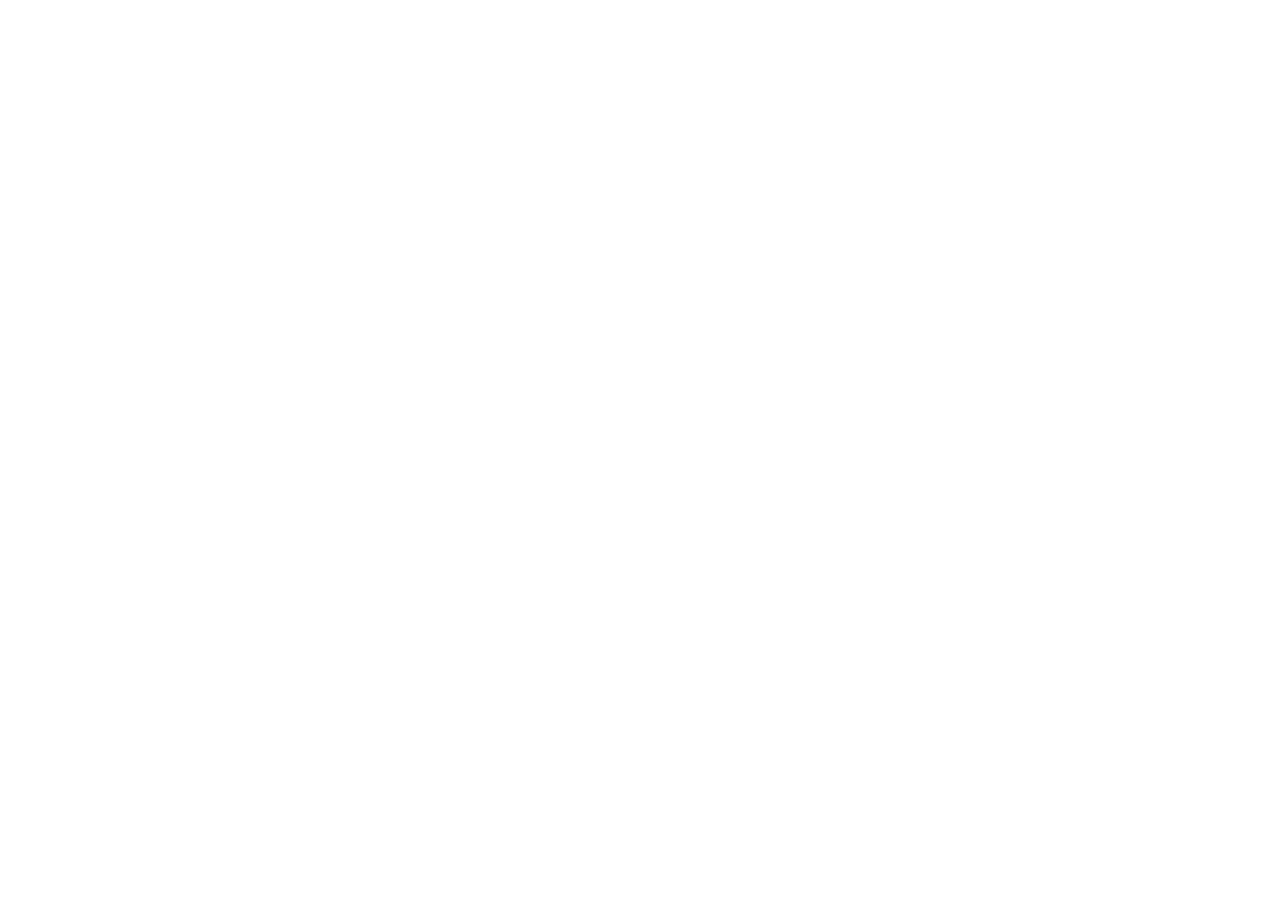
==== login.html @ c46283b1 "init project" ====
<!DOCTYPE html>
<html lang="en">

<head>
    <meta charset="UTF-8">
    <meta http-equiv="X-UA-Compatible" content="IE=edge">
    <meta name="viewport" content="width=device-width, initial-scale=1.0">
    <title>Document</title>
</head>

<body>

</body>

</html>
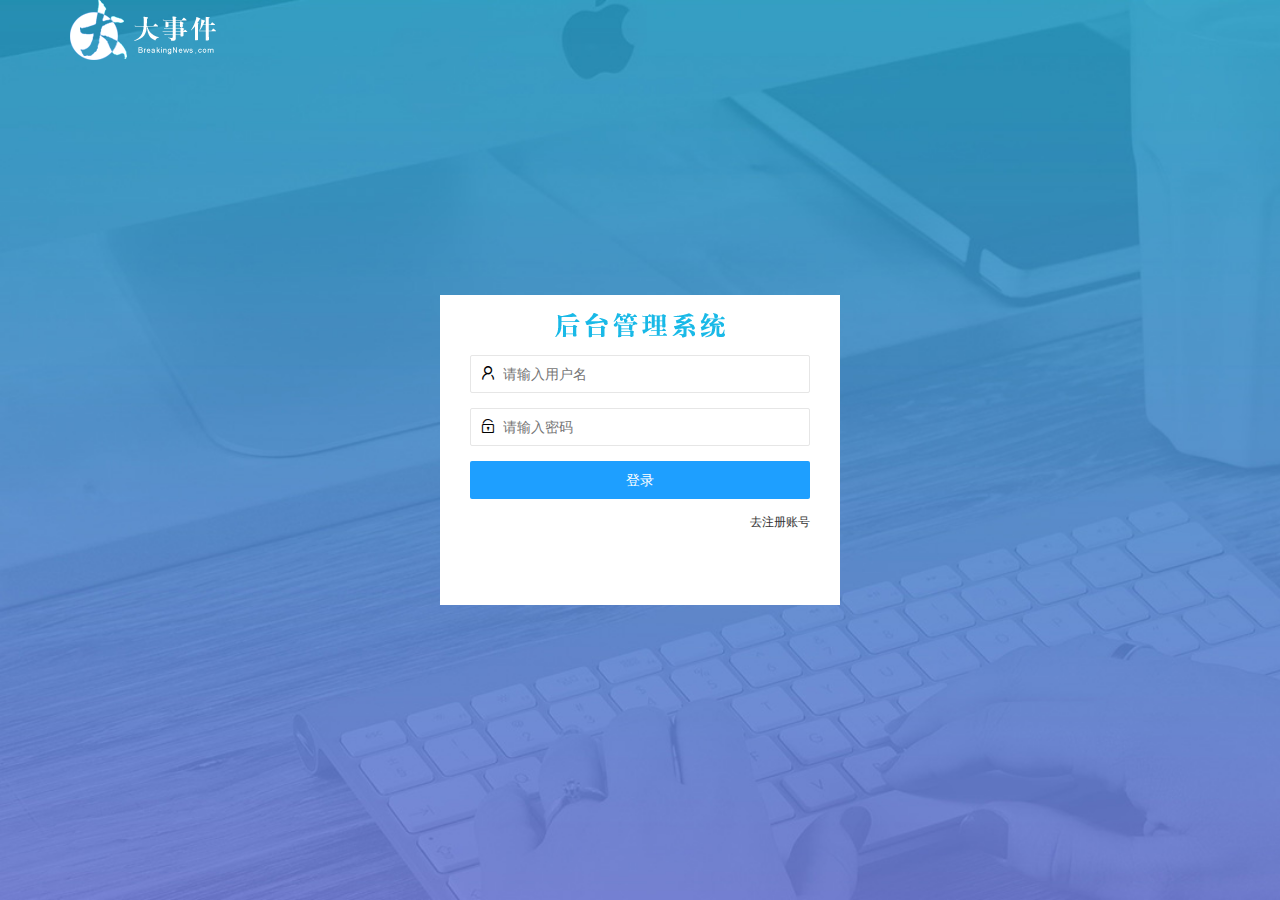
==== commit 0d80db33: "完成了登录和注册功能的开发" ====
--- a/login.html
+++ b/login.html
@@ -5,10 +5,86 @@
     <meta charset="UTF-8">
     <meta http-equiv="X-UA-Compatible" content="IE=edge">
     <meta name="viewport" content="width=device-width, initial-scale=1.0">
-    <title>Document</title>
+    <title>登录/注册</title>
+    <!-- 导入layui的样式 -->
+    <link rel="stylesheet" href="./assets/lib/layui/css/layui.css">
+    <!-- 导入自己的样式 -->
+    <link rel="stylesheet" href="./assets/css/login.css">
 </head>
 
 <body>
+    <!-- 头部的 Logo 区域 -->
+    <div class="layui-main">
+        <img src="./assets/images/logo.png" alt="" />
+    </div>
+
+    <!-- 登录注册区域 -->
+    <div class="loginAndRegBox">
+        <div class="title-box"></div>
+        <!-- 登录的盒子 -->
+        <div class="login-box">
+            <!-- 登录的表单 -->
+            <form class="layui-form" id="form_login">
+                <!-- 用户名 -->
+                <div class="layui-form-item">
+                    <i class="layui-icon layui-icon-username"></i>
+                    <input type="text" name="username" required lay-verify="required" placeholder="请输入用户名" autocomplete="off" class="layui-input">
+                </div>
+                <!-- 密码 -->
+                <div class="layui-form-item">
+                    <i class="layui-icon layui-icon-password"></i>
+                    <input type="password" name="password" required lay-verify="required|pwd" placeholder="请输入密码" autocomplete="off" class="layui-input">
+                </div>
+                <!-- 登录 -->
+                <div class="layui-form-item">
+                    <!-- 注意：表单提交按钮和普通按钮的区别，就是 lay-submit 属性 -->
+                    <button class="layui-btn layui-btn-fluid layui-btn-normal   " lay-submit lay-filter="formDemo">登录</button>
+                </div>
+                <div class="layui-form-item links">
+                    <a href="javascript:;" id="link-reg">去注册账号</a>
+                </div>
+            </form>
+        </div>
+        <!-- 注册的盒子 -->
+        <div class="reg-box">
+            <!-- 注册的表单 -->
+            <form class="layui-form" id="form_reg">
+                <!-- 用户名 -->
+                <div class="layui-form-item">
+                    <i class="layui-icon layui-icon-username"></i>
+                    <input type="text" name="username" required lay-verify="required" placeholder="请输入用户名" autocomplete="off" class="layui-input">
+                </div>
+                <!-- 密码 -->
+                <div class="layui-form-item">
+                    <i class="layui-icon layui-icon-password"></i>
+                    <input type="password" name="password" required lay-verify="required|pwd" placeholder="请输入密码" autocomplete="off" class="layui-input">
+                </div>
+                <!-- 确认密码框 -->
+                <div class="layui-form-item">
+                    <i class="layui-icon layui-icon-password"></i>
+                    <input type="password" name="repassword" required lay-verify="required|pwd|repwd" placeholder="再次确认密码" autocomplete="off" class="layui-input">
+                </div>
+                <!-- 注册 -->
+                <div class="layui-form-item">
+                    <!-- 注意：表单提交按钮和普通按钮的区别，就是 lay-submit 属性 -->
+                    <button class="layui-btn layui-btn-fluid layui-btn-normal   " lay-submit lay-filter="formDemo">注册</button>
+                </div>
+                <div class="layui-form-item links">
+                    <a href="javascript:;" id="link-login">去登录</a>
+                </div>
+            </form>
+
+        </div>
+    </div>
+
+    <!-- 导入Layui的JS文件 -->
+    <script src="./assets/lib/layui/layui.all.js"></script>
+    <!-- 导入JQuery -->
+    <script src="./assets/lib/jquery.js"></script>
+    <!-- 导入自己封装的baseApi.js文件 -->
+    <script src="./assets/js/baseApi.js"></script>
+    <!-- 导入自己的JS脚本 -->
+    <script src="./assets/js/login.js"></script>
 
 </body>
 
--- a/assets/lib/layui/css/layui.css
+++ b/assets/lib/layui/css/layui.css
@@ -0,0 +1,2 @@
+/** layui-v2.5.5 MIT License By https://www.layui.com */
+ .layui-inline,img{display:inline-block;vertical-align:middle}h1,h2,h3,h4,h5,h6{font-weight:400}.layui-edge,.layui-header,.layui-inline,.layui-main{position:relative}.layui-body,.layui-edge,.layui-elip{overflow:hidden}.layui-btn,.layui-edge,.layui-inline,img{vertical-align:middle}.layui-btn,.layui-disabled,.layui-icon,.layui-unselect{-moz-user-select:none;-webkit-user-select:none;-ms-user-select:none}.layui-elip,.layui-form-checkbox span,.layui-form-pane .layui-form-label{text-overflow:ellipsis;white-space:nowrap}.layui-breadcrumb,.layui-tree-btnGroup{visibility:hidden}blockquote,body,button,dd,div,dl,dt,form,h1,h2,h3,h4,h5,h6,input,li,ol,p,pre,td,textarea,th,ul{margin:0;padding:0;-webkit-tap-highlight-color:rgba(0,0,0,0)}a:active,a:hover{outline:0}img{border:none}li{list-style:none}table{border-collapse:collapse;border-spacing:0}h4,h5,h6{font-size:100%}button,input,optgroup,option,select,textarea{font-family:inherit;font-size:inherit;font-style:inherit;font-weight:inherit;outline:0}pre{white-space:pre-wrap;white-space:-moz-pre-wrap;white-space:-pre-wrap;white-space:-o-pre-wrap;word-wrap:break-word}body{line-height:24px;font:14px Helvetica Neue,Helvetica,PingFang SC,Tahoma,Arial,sans-serif}hr{height:1px;margin:10px 0;border:0;clear:both}a{color:#333;text-decoration:none}a:hover{color:#777}a cite{font-style:normal;*cursor:pointer}.layui-border-box,.layui-border-box *{box-sizing:border-box}.layui-box,.layui-box *{box-sizing:content-box}.layui-clear{clear:both;*zoom:1}.layui-clear:after{content:'\20';clear:both;*zoom:1;display:block;height:0}.layui-inline{*display:inline;*zoom:1}.layui-edge{display:inline-block;width:0;height:0;border-width:6px;border-style:dashed;border-color:transparent}.layui-edge-top{top:-4px;border-bottom-color:#999;border-bottom-style:solid}.layui-edge-right{border-left-color:#999;border-left-style:solid}.layui-edge-bottom{top:2px;border-top-color:#999;border-top-style:solid}.layui-edge-left{border-right-color:#999;border-right-style:solid}.layui-disabled,.layui-disabled:hover{color:#d2d2d2!important;cursor:not-allowed!important}.layui-circle{border-radius:100%}.layui-show{display:block!important}.layui-hide{display:none!important}@font-face{font-family:layui-icon;src:url(../font/iconfont.eot?v=250);src:url(../font/iconfont.eot?v=250#iefix) format('embedded-opentype'),url(../font/iconfont.woff2?v=250) format('woff2'),url(../font/iconfont.woff?v=250) format('woff'),url(../font/iconfont.ttf?v=250) format('truetype'),url(../font/iconfont.svg?v=250#layui-icon) format('svg')}.layui-icon{font-family:layui-icon!important;font-size:16px;font-style:normal;-webkit-font-smoothing:antialiased;-moz-osx-font-smoothing:grayscale}.layui-icon-reply-fill:before{content:"\e611"}.layui-icon-set-fill:before{content:"\e614"}.layui-icon-menu-fill:before{content:"\e60f"}.layui-icon-search:before{content:"\e615"}.layui-icon-share:before{content:"\e641"}.layui-icon-set-sm:before{content:"\e620"}.layui-icon-engine:before{content:"\e628"}.layui-icon-close:before{content:"\1006"}.layui-icon-close-fill:before{content:"\1007"}.layui-icon-chart-screen:before{content:"\e629"}.layui-icon-star:before{content:"\e600"}.layui-icon-circle-dot:before{content:"\e617"}.layui-icon-chat:before{content:"\e606"}.layui-icon-release:before{content:"\e609"}.layui-icon-list:before{content:"\e60a"}.layui-icon-chart:before{content:"\e62c"}.layui-icon-ok-circle:before{content:"\1005"}.layui-icon-layim-theme:before{content:"\e61b"}.layui-icon-table:before{content:"\e62d"}.layui-icon-right:before{content:"\e602"}.layui-icon-left:before{content:"\e603"}.layui-icon-cart-simple:before{content:"\e698"}.layui-icon-face-cry:before{content:"\e69c"}.layui-icon-face-smile:before{content:"\e6af"}.layui-icon-survey:before{content:"\e6b2"}.layui-icon-tree:before{content:"\e62e"}.layui-icon-upload-circle:before{content:"\e62f"}.layui-icon-add-circle:before{content:"\e61f"}.layui-icon-download-circle:before{content:"\e601"}.layui-icon-templeate-1:before{content:"\e630"}.layui-icon-util:before{content:"\e631"}.layui-icon-face-surprised:before{content:"\e664"}.layui-icon-edit:before{content:"\e642"}.layui-icon-speaker:before{content:"\e645"}.layui-icon-down:before{content:"\e61a"}.layui-icon-file:before{content:"\e621"}.layui-icon-layouts:before{content:"\e632"}.layui-icon-rate-half:before{content:"\e6c9"}.layui-icon-add-circle-fine:before{content:"\e608"}.layui-icon-prev-circle:before{content:"\e633"}.layui-icon-read:before{content:"\e705"}.layui-icon-404:before{content:"\e61c"}.layui-icon-carousel:before{content:"\e634"}.layui-icon-help:before{content:"\e607"}.layui-icon-code-circle:before{content:"\e635"}.layui-icon-water:before{content:"\e636"}.layui-icon-username:before{content:"\e66f"}.layui-icon-find-fill:before{content:"\e670"}.layui-icon-about:before{content:"\e60b"}.layui-icon-location:before{content:"\e715"}.layui-icon-up:before{content:"\e619"}.layui-icon-pause:before{content:"\e651"}.layui-icon-date:before{content:"\e637"}.layui-icon-layim-uploadfile:before{content:"\e61d"}.layui-icon-delete:before{content:"\e640"}.layui-icon-play:before{content:"\e652"}.layui-icon-top:before{content:"\e604"}.layui-icon-friends:before{content:"\e612"}.layui-icon-refresh-3:before{content:"\e9aa"}.layui-icon-ok:before{content:"\e605"}.layui-icon-layer:before{content:"\e638"}.layui-icon-face-smile-fine:before{content:"\e60c"}.layui-icon-dollar:before{content:"\e659"}.layui-icon-group:before{content:"\e613"}.layui-icon-layim-download:before{content:"\e61e"}.layui-icon-picture-fine:before{content:"\e60d"}.layui-icon-link:before{content:"\e64c"}.layui-icon-diamond:before{content:"\e735"}.layui-icon-log:before{content:"\e60e"}.layui-icon-rate-solid:before{content:"\e67a"}.layui-icon-fonts-del:before{content:"\e64f"}.layui-icon-unlink:before{content:"\e64d"}.layui-icon-fonts-clear:before{content:"\e639"}.layui-icon-triangle-r:before{content:"\e623"}.layui-icon-circle:before{content:"\e63f"}.layui-icon-radio:before{content:"\e643"}.layui-icon-align-center:before{content:"\e647"}.layui-icon-align-right:before{content:"\e648"}.layui-icon-align-left:before{content:"\e649"}.layui-icon-loading-1:before{content:"\e63e"}.layui-icon-return:before{content:"\e65c"}.layui-icon-fonts-strong:before{content:"\e62b"}.layui-icon-upload:before{content:"\e67c"}.layui-icon-dialogue:before{content:"\e63a"}.layui-icon-video:before{content:"\e6ed"}.layui-icon-headset:before{content:"\e6fc"}.layui-icon-cellphone-fine:before{content:"\e63b"}.layui-icon-add-1:before{content:"\e654"}.layui-icon-face-smile-b:before{content:"\e650"}.layui-icon-fonts-html:before{content:"\e64b"}.layui-icon-form:before{content:"\e63c"}.layui-icon-cart:before{content:"\e657"}.layui-icon-camera-fill:before{content:"\e65d"}.layui-icon-tabs:before{content:"\e62a"}.layui-icon-fonts-code:before{content:"\e64e"}.layui-icon-fire:before{content:"\e756"}.layui-icon-set:before{content:"\e716"}.layui-icon-fonts-u:before{content:"\e646"}.layui-icon-triangle-d:before{content:"\e625"}.layui-icon-tips:before{content:"\e702"}.layui-icon-picture:before{content:"\e64a"}.layui-icon-more-vertical:before{content:"\e671"}.layui-icon-flag:before{content:"\e66c"}.layui-icon-loading:before{content:"\e63d"}.layui-icon-fonts-i:before{content:"\e644"}.layui-icon-refresh-1:before{content:"\e666"}.layui-icon-rmb:before{content:"\e65e"}.layui-icon-home:before{content:"\e68e"}.layui-icon-user:before{content:"\e770"}.layui-icon-notice:before{content:"\e667"}.layui-icon-login-weibo:before{content:"\e675"}.layui-icon-voice:before{content:"\e688"}.layui-icon-upload-drag:before{content:"\e681"}.layui-icon-login-qq:before{content:"\e676"}.layui-icon-snowflake:before{content:"\e6b1"}.layui-icon-file-b:before{content:"\e655"}.layui-icon-template:before{content:"\e663"}.layui-icon-auz:before{content:"\e672"}.layui-icon-console:before{content:"\e665"}.layui-icon-app:before{content:"\e653"}.layui-icon-prev:before{content:"\e65a"}.layui-icon-website:before{content:"\e7ae"}.layui-icon-next:before{content:"\e65b"}.layui-icon-component:before{content:"\e857"}.layui-icon-more:before{content:"\e65f"}.layui-icon-login-wechat:before{content:"\e677"}.layui-icon-shrink-right:before{content:"\e668"}.layui-icon-spread-left:before{content:"\e66b"}.layui-icon-camera:before{content:"\e660"}.layui-icon-note:before{content:"\e66e"}.layui-icon-refresh:before{content:"\e669"}.layui-icon-female:before{content:"\e661"}.layui-icon-male:before{content:"\e662"}.layui-icon-password:before{content:"\e673"}.layui-icon-senior:before{content:"\e674"}.layui-icon-theme:before{content:"\e66a"}.layui-icon-tread:before{content:"\e6c5"}.layui-icon-praise:before{content:"\e6c6"}.layui-icon-star-fill:before{content:"\e658"}.layui-icon-rate:before{content:"\e67b"}.layui-icon-template-1:before{content:"\e656"}.layui-icon-vercode:before{content:"\e679"}.layui-icon-cellphone:before{content:"\e678"}.layui-icon-screen-full:before{content:"\e622"}.layui-icon-screen-restore:before{content:"\e758"}.layui-icon-cols:before{content:"\e610"}.layui-icon-export:before{content:"\e67d"}.layui-icon-print:before{content:"\e66d"}.layui-icon-slider:before{content:"\e714"}.layui-icon-addition:before{content:"\e624"}.layui-icon-subtraction:before{content:"\e67e"}.layui-icon-service:before{content:"\e626"}.layui-icon-transfer:before{content:"\e691"}.layui-main{width:1140px;margin:0 auto}.layui-header{z-index:1000;height:60px}.layui-header a:hover{transition:all .5s;-webkit-transition:all .5s}.layui-side{position:fixed;left:0;top:0;bottom:0;z-index:999;width:200px;overflow-x:hidden}.layui-side-scroll{position:relative;width:220px;height:100%;overflow-x:hidden}.layui-body{position:absolute;left:200px;right:0;top:0;bottom:0;z-index:998;width:auto;overflow-y:auto;box-sizing:border-box}.layui-layout-body{overflow:hidden}.layui-layout-admin .layui-header{background-color:#23262E}.layui-layout-admin .layui-side{top:60px;width:200px;overflow-x:hidden}.layui-layout-admin .layui-body{position:fixed;top:60px;bottom:44px}.layui-layout-admin .layui-main{width:auto;margin:0 15px}.layui-layout-admin .layui-footer{position:fixed;left:200px;right:0;bottom:0;height:44px;line-height:44px;padding:0 15px;background-color:#eee}.layui-layout-admin .layui-logo{position:absolute;left:0;top:0;width:200px;height:100%;line-height:60px;text-align:center;color:#009688;font-size:16px}.layui-layout-admin .layui-header .layui-nav{background:0 0}.layui-layout-left{position:absolute!important;left:200px;top:0}.layui-layout-right{position:absolute!important;right:0;top:0}.layui-container{position:relative;margin:0 auto;padding:0 15px;box-sizing:border-box}.layui-fluid{position:relative;margin:0 auto;padding:0 15px}.layui-row:after,.layui-row:before{content:'';display:block;clear:both}.layui-col-lg1,.layui-col-lg10,.layui-col-lg11,.layui-col-lg12,.layui-col-lg2,.layui-col-lg3,.layui-col-lg4,.layui-col-lg5,.layui-col-lg6,.layui-col-lg7,.layui-col-lg8,.layui-col-lg9,.layui-col-md1,.layui-col-md10,.layui-col-md11,.layui-col-md12,.layui-col-md2,.layui-col-md3,.layui-col-md4,.layui-col-md5,.layui-col-md6,.layui-col-md7,.layui-col-md8,.layui-col-md9,.layui-col-sm1,.layui-col-sm10,.layui-col-sm11,.layui-col-sm12,.layui-col-sm2,.layui-col-sm3,.layui-col-sm4,.layui-col-sm5,.layui-col-sm6,.layui-col-sm7,.layui-col-sm8,.layui-col-sm9,.layui-col-xs1,.layui-col-xs10,.layui-col-xs11,.layui-col-xs12,.layui-col-xs2,.layui-col-xs3,.layui-col-xs4,.layui-col-xs5,.layui-col-xs6,.layui-col-xs7,.layui-col-xs8,.layui-col-xs9{position:relative;display:block;box-sizing:border-box}.layui-col-xs1,.layui-col-xs10,.layui-col-xs11,.layui-col-xs12,.layui-col-xs2,.layui-col-xs3,.layui-col-xs4,.layui-col-xs5,.layui-col-xs6,.layui-col-xs7,.layui-col-xs8,.layui-col-xs9{float:left}.layui-col-xs1{width:8.33333333%}.layui-col-xs2{width:16.66666667%}.layui-col-xs3{width:25%}.layui-col-xs4{width:33.33333333%}.layui-col-xs5{width:41.66666667%}.layui-col-xs6{width:50%}.layui-col-xs7{width:58.33333333%}.layui-col-xs8{width:66.66666667%}.layui-col-xs9{width:75%}.layui-col-xs10{width:83.33333333%}.layui-col-xs11{width:91.66666667%}.layui-col-xs12{width:100%}.layui-col-xs-offset1{margin-left:8.33333333%}.layui-col-xs-offset2{margin-left:16.66666667%}.layui-col-xs-offset3{margin-left:25%}.layui-col-xs-offset4{margin-left:33.33333333%}.layui-col-xs-offset5{margin-left:41.66666667%}.layui-col-xs-offset6{margin-left:50%}.layui-col-xs-offset7{margin-left:58.33333333%}.layui-col-xs-offset8{margin-left:66.66666667%}.layui-col-xs-offset9{margin-left:75%}.layui-col-xs-offset10{margin-left:83.33333333%}.layui-col-xs-offset11{margin-left:91.66666667%}.layui-col-xs-offset12{margin-left:100%}@media screen and (max-width:768px){.layui-hide-xs{display:none!important}.layui-show-xs-block{display:block!important}.layui-show-xs-inline{display:inline!important}.layui-show-xs-inline-block{display:inline-block!important}}@media screen and (min-width:768px){.layui-container{width:750px}.layui-hide-sm{display:none!important}.layui-show-sm-block{display:block!important}.layui-show-sm-inline{display:inline!important}.layui-show-sm-inline-block{display:inline-block!important}.layui-col-sm1,.layui-col-sm10,.layui-col-sm11,.layui-col-sm12,.layui-col-sm2,.layui-col-sm3,.layui-col-sm4,.layui-col-sm5,.layui-col-sm6,.layui-col-sm7,.layui-col-sm8,.layui-col-sm9{float:left}.layui-col-sm1{width:8.33333333%}.layui-col-sm2{width:16.66666667%}.layui-col-sm3{width:25%}.layui-col-sm4{width:33.33333333%}.layui-col-sm5{width:41.66666667%}.layui-col-sm6{width:50%}.layui-col-sm7{width:58.33333333%}.layui-col-sm8{width:66.66666667%}.layui-col-sm9{width:75%}.layui-col-sm10{width:83.33333333%}.layui-col-sm11{width:91.66666667%}.layui-col-sm12{width:100%}.layui-col-sm-offset1{margin-left:8.33333333%}.layui-col-sm-offset2{margin-left:16.66666667%}.layui-col-sm-offset3{margin-left:25%}.layui-col-sm-offset4{margin-left:33.33333333%}.layui-col-sm-offset5{margin-left:41.66666667%}.layui-col-sm-offset6{margin-left:50%}.layui-col-sm-offset7{margin-left:58.33333333%}.layui-col-sm-offset8{margin-left:66.66666667%}.layui-col-sm-offset9{margin-left:75%}.layui-col-sm-offset10{margin-left:83.33333333%}.layui-col-sm-offset11{margin-left:91.66666667%}.layui-col-sm-offset12{margin-left:100%}}@media screen and (min-width:992px){.layui-container{width:970px}.layui-hide-md{display:none!important}.layui-show-md-block{display:block!important}.layui-show-md-inline{display:inline!important}.layui-show-md-inline-block{display:inline-block!important}.layui-col-md1,.layui-col-md10,.layui-col-md11,.layui-col-md12,.layui-col-md2,.layui-col-md3,.layui-col-md4,.layui-col-md5,.layui-col-md6,.layui-col-md7,.layui-col-md8,.layui-col-md9{float:left}.layui-col-md1{width:8.33333333%}.layui-col-md2{width:16.66666667%}.layui-col-md3{width:25%}.layui-col-md4{width:33.33333333%}.layui-col-md5{width:41.66666667%}.layui-col-md6{width:50%}.layui-col-md7{width:58.33333333%}.layui-col-md8{width:66.66666667%}.layui-col-md9{width:75%}.layui-col-md10{width:83.33333333%}.layui-col-md11{width:91.66666667%}.layui-col-md12{width:100%}.layui-col-md-offset1{margin-left:8.33333333%}.layui-col-md-offset2{margin-left:16.66666667%}.layui-col-md-offset3{margin-left:25%}.layui-col-md-offset4{margin-left:33.33333333%}.layui-col-md-offset5{margin-left:41.66666667%}.layui-col-md-offset6{margin-left:50%}.layui-col-md-offset7{margin-left:58.33333333%}.layui-col-md-offset8{margin-left:66.66666667%}.layui-col-md-offset9{margin-left:75%}.layui-col-md-offset10{margin-left:83.33333333%}.layui-col-md-offset11{margin-left:91.66666667%}.layui-col-md-offset12{margin-left:100%}}@media screen and (min-width:1200px){.layui-container{width:1170px}.layui-hide-lg{display:none!important}.layui-show-lg-block{display:block!important}.layui-show-lg-inline{display:inline!important}.layui-show-lg-inline-block{display:inline-block!important}.layui-col-lg1,.layui-col-lg10,.layui-col-lg11,.layui-col-lg12,.layui-col-lg2,.layui-col-lg3,.layui-col-lg4,.layui-col-lg5,.layui-col-lg6,.layui-col-lg7,.layui-col-lg8,.layui-col-lg9{float:left}.layui-col-lg1{width:8.33333333%}.layui-col-lg2{width:16.66666667%}.layui-col-lg3{width:25%}.layui-col-lg4{width:33.33333333%}.layui-col-lg5{width:41.66666667%}.layui-col-lg6{width:50%}.layui-col-lg7{width:58.33333333%}.layui-col-lg8{width:66.66666667%}.layui-col-lg9{width:75%}.layui-col-lg10{width:83.33333333%}.layui-col-lg11{width:91.66666667%}.layui-col-lg12{width:100%}.layui-col-lg-offset1{margin-left:8.33333333%}.layui-col-lg-offset2{margin-left:16.66666667%}.layui-col-lg-offset3{margin-left:25%}.layui-col-lg-offset4{margin-left:33.33333333%}.layui-col-lg-offset5{margin-left:41.66666667%}.layui-col-lg-offset6{margin-left:50%}.layui-col-lg-offset7{margin-left:58.33333333%}.layui-col-lg-offset8{margin-left:66.66666667%}.layui-col-lg-offset9{margin-left:75%}.layui-col-lg-offset10{margin-left:83.33333333%}.layui-col-lg-offset11{margin-left:91.66666667%}.layui-col-lg-offset12{margin-left:100%}}.layui-col-space1{margin:-.5px}.layui-col-space1>*{padding:.5px}.layui-col-space3{margin:-1.5px}.layui-col-space3>*{padding:1.5px}.layui-col-space5{margin:-2.5px}.layui-col-space5>*{padding:2.5px}.layui-col-space8{margin:-3.5px}.layui-col-space8>*{padding:3.5px}.layui-col-space10{margin:-5px}.layui-col-space10>*{padding:5px}.layui-col-space12{margin:-6px}.layui-col-space12>*{padding:6px}.layui-col-space15{margin:-7.5px}.layui-col-space15>*{padding:7.5px}.layui-col-space18{margin:-9px}.layui-col-space18>*{padding:9px}.layui-col-space20{margin:-10px}.layui-col-space20>*{padding:10px}.layui-col-space22{margin:-11px}.layui-col-space22>*{padding:11px}.layui-col-space25{margin:-12.5px}.layui-col-space25>*{padding:12.5px}.layui-col-space30{margin:-15px}.layui-col-space30>*{padding:15px}.layui-btn,.layui-input,.layui-select,.layui-textarea,.layui-upload-button{outline:0;-webkit-appearance:none;transition:all .3s;-webkit-transition:all .3s;box-sizing:border-box}.layui-elem-quote{margin-bottom:10px;padding:15px;line-height:22px;border-left:5px solid #009688;border-radius:0 2px 2px 0;background-color:#f2f2f2}.layui-quote-nm{border-style:solid;border-width:1px 1px 1px 5px;background:0 0}.layui-elem-field{margin-bottom:10px;padding:0;border-width:1px;border-style:solid}.layui-elem-field legend{margin-left:20px;padding:0 10px;font-size:20px;font-weight:300}.layui-field-title{margin:10px 0 20px;border-width:1px 0 0}.layui-field-box{padding:10px 15px}.layui-field-title .layui-field-box{padding:10px 0}.layui-progress{position:relative;height:6px;border-radius:20px;background-color:#e2e2e2}.layui-progress-bar{position:absolute;left:0;top:0;width:0;max-width:100%;height:6px;border-radius:20px;text-align:right;background-color:#5FB878;transition:all .3s;-webkit-transition:all .3s}.layui-progress-big,.layui-progress-big .layui-progress-bar{height:18px;line-height:18px}.layui-progress-text{position:relative;top:-20px;line-height:18px;font-size:12px;color:#666}.layui-progress-big .layui-progress-text{position:static;padding:0 10px;color:#fff}.layui-collapse{border-width:1px;border-style:solid;border-radius:2px}.layui-colla-content,.layui-colla-item{border-top-width:1px;border-top-style:solid}.layui-colla-item:first-child{border-top:none}.layui-colla-title{position:relative;height:42px;line-height:42px;padding:0 15px 0 35px;color:#333;background-color:#f2f2f2;cursor:pointer;font-size:14px;overflow:hidden}.layui-colla-content{display:none;padding:10px 15px;line-height:22px;color:#666}.layui-colla-icon{position:absolute;left:15px;top:0;font-size:14px}.layui-card{margin-bottom:15px;border-radius:2px;background-color:#fff;box-shadow:0 1px 2px 0 rgba(0,0,0,.05)}.layui-card:last-child{margin-bottom:0}.layui-card-header{position:relative;height:42px;line-height:42px;padding:0 15px;border-bottom:1px solid #f6f6f6;color:#333;border-radius:2px 2px 0 0;font-size:14px}.layui-bg-black,.layui-bg-blue,.layui-bg-cyan,.layui-bg-green,.layui-bg-orange,.layui-bg-red{color:#fff!important}.layui-card-body{position:relative;padding:10px 15px;line-height:24px}.layui-card-body[pad15]{padding:15px}.layui-card-body[pad20]{padding:20px}.layui-card-body .layui-table{margin:5px 0}.layui-card .layui-tab{margin:0}.layui-panel-window{position:relative;padding:15px;border-radius:0;border-top:5px solid #E6E6E6;background-color:#fff}.layui-auxiliar-moving{position:fixed;left:0;right:0;top:0;bottom:0;width:100%;height:100%;background:0 0;z-index:9999999999}.layui-form-label,.layui-form-mid,.layui-form-select,.layui-input-block,.layui-input-inline,.layui-textarea{position:relative}.layui-bg-red{background-color:#FF5722!important}.layui-bg-orange{background-color:#FFB800!important}.layui-bg-green{background-color:#009688!important}.layui-bg-cyan{background-color:#2F4056!important}.layui-bg-blue{background-color:#1E9FFF!important}.layui-bg-black{background-color:#393D49!important}.layui-bg-gray{background-color:#eee!important;color:#666!important}.layui-badge-rim,.layui-colla-content,.layui-colla-item,.layui-collapse,.layui-elem-field,.layui-form-pane .layui-form-item[pane],.layui-form-pane .layui-form-label,.layui-input,.layui-layedit,.layui-layedit-tool,.layui-quote-nm,.layui-select,.layui-tab-bar,.layui-tab-card,.layui-tab-title,.layui-tab-title .layui-this:after,.layui-textarea{border-color:#e6e6e6}.layui-timeline-item:before,hr{background-color:#e6e6e6}.layui-text{line-height:22px;font-size:14px;color:#666}.layui-text h1,.layui-text h2,.layui-text h3{font-weight:500;color:#333}.layui-text h1{font-size:30px}.layui-text h2{font-size:24px}.layui-text h3{font-size:18px}.layui-text a:not(.layui-btn){color:#01AAED}.layui-text a:not(.layui-btn):hover{text-decoration:underline}.layui-text ul{padding:5px 0 5px 15px}.layui-text ul li{margin-top:5px;list-style-type:disc}.layui-text em,.layui-word-aux{color:#999!important;padding:0 5px!important}.layui-btn{display:inline-block;height:38px;line-height:38px;padding:0 18px;background-color:#009688;color:#fff;white-space:nowrap;text-align:center;font-size:14px;border:none;border-radius:2px;cursor:pointer}.layui-btn:hover{opacity:.8;filter:alpha(opacity=80);color:#fff}.layui-btn:active{opacity:1;filter:alpha(opacity=100)}.layui-btn+.layui-btn{margin-left:10px}.layui-btn-container{font-size:0}.layui-btn-container .layui-btn{margin-right:10px;margin-bottom:10px}.layui-btn-container .layui-btn+.layui-btn{margin-left:0}.layui-table .layui-btn-container .layui-btn{margin-bottom:9px}.layui-btn-radius{border-radius:100px}.layui-btn .layui-icon{margin-right:3px;font-size:18px;vertical-align:bottom;vertical-align:middle\9}.layui-btn-primary{border:1px solid #C9C9C9;background-color:#fff;color:#555}.layui-btn-primary:hover{border-color:#009688;color:#333}.layui-btn-normal{background-color:#1E9FFF}.layui-btn-warm{background-color:#FFB800}.layui-btn-danger{background-color:#FF5722}.layui-btn-checked{background-color:#5FB878}.layui-btn-disabled,.layui-btn-disabled:active,.layui-btn-disabled:hover{border:1px solid #e6e6e6;background-color:#FBFBFB;color:#C9C9C9;cursor:not-allowed;opacity:1}.layui-btn-lg{height:44px;line-height:44px;padding:0 25px;font-size:16px}.layui-btn-sm{height:30px;line-height:30px;padding:0 10px;font-size:12px}.layui-btn-sm i{font-size:16px!important}.layui-btn-xs{height:22px;line-height:22px;padding:0 5px;font-size:12px}.layui-btn-xs i{font-size:14px!important}.layui-btn-group{display:inline-block;vertical-align:middle;font-size:0}.layui-btn-group .layui-btn{margin-left:0!important;margin-right:0!important;border-left:1px solid rgba(255,255,255,.5);border-radius:0}.layui-btn-group .layui-btn-primary{border-left:none}.layui-btn-group .layui-btn-primary:hover{border-color:#C9C9C9;color:#009688}.layui-btn-group .layui-btn:first-child{border-left:none;border-radius:2px 0 0 2px}.layui-btn-group .layui-btn-primary:first-child{border-left:1px solid #c9c9c9}.layui-btn-group .layui-btn:last-child{border-radius:0 2px 2px 0}.layui-btn-group .layui-btn+.layui-btn{margin-left:0}.layui-btn-group+.layui-btn-group{margin-left:10px}.layui-btn-fluid{width:100%}.layui-input,.layui-select,.layui-textarea{height:38px;line-height:1.3;line-height:38px\9;border-width:1px;border-style:solid;background-color:#fff;border-radius:2px}.layui-input::-webkit-input-placeholder,.layui-select::-webkit-input-placeholder,.layui-textarea::-webkit-input-placeholder{line-height:1.3}.layui-input,.layui-textarea{display:block;width:100%;padding-left:10px}.layui-input:hover,.layui-textarea:hover{border-color:#D2D2D2!important}.layui-input:focus,.layui-textarea:focus{border-color:#C9C9C9!important}.layui-textarea{min-height:100px;height:auto;line-height:20px;padding:6px 10px;resize:vertical}.layui-select{padding:0 10px}.layui-form input[type=checkbox],.layui-form input[type=radio],.layui-form select{display:none}.layui-form [lay-ignore]{display:initial}.layui-form-item{margin-bottom:15px;clear:both;*zoom:1}.layui-form-item:after{content:'\20';clear:both;*zoom:1;display:block;height:0}.layui-form-label{float:left;display:block;padding:9px 15px;width:80px;font-weight:400;line-height:20px;text-align:right}.layui-form-label-col{display:block;float:none;padding:9px 0;line-height:20px;text-align:left}.layui-form-item .layui-inline{margin-bottom:5px;margin-right:10px}.layui-input-block{margin-left:110px;min-height:36px}.layui-input-inline{display:inline-block;vertical-align:middle}.layui-form-item .layui-input-inline{float:left;width:190px;margin-right:10px}.layui-form-text .layui-input-inline{width:auto}.layui-form-mid{float:left;display:block;padding:9px 0!important;line-height:20px;margin-right:10px}.layui-form-danger+.layui-form-select .layui-input,.layui-form-danger:focus{border-color:#FF5722!important}.layui-form-select .layui-input{padding-right:30px;cursor:pointer}.layui-form-select .layui-edge{position:absolute;right:10px;top:50%;margin-top:-3px;cursor:pointer;border-width:6px;border-top-color:#c2c2c2;border-top-style:solid;transition:all .3s;-webkit-transition:all .3s}.layui-form-select dl{display:none;position:absolute;left:0;top:42px;padding:5px 0;z-index:899;min-width:100%;border:1px solid #d2d2d2;max-height:300px;overflow-y:auto;background-color:#fff;border-radius:2px;box-shadow:0 2px 4px rgba(0,0,0,.12);box-sizing:border-box}.layui-form-select dl dd,.layui-form-select dl dt{padding:0 10px;line-height:36px;white-space:nowrap;overflow:hidden;text-overflow:ellipsis}.layui-form-select dl dt{font-size:12px;color:#999}.layui-form-select dl dd{cursor:pointer}.layui-form-select dl dd:hover{background-color:#f2f2f2;-webkit-transition:.5s all;transition:.5s all}.layui-form-select .layui-select-group dd{padding-left:20px}.layui-form-select dl dd.layui-select-tips{padding-left:10px!important;color:#999}.layui-form-select dl dd.layui-this{background-color:#5FB878;color:#fff}.layui-form-checkbox,.layui-form-select dl dd.layui-disabled{background-color:#fff}.layui-form-selected dl{display:block}.layui-form-checkbox,.layui-form-checkbox *,.layui-form-switch{display:inline-block;vertical-align:middle}.layui-form-selected .layui-edge{margin-top:-9px;-webkit-transform:rotate(180deg);transform:rotate(180deg);margin-top:-3px\9}:root .layui-form-selected .layui-edge{margin-top:-9px\0/IE9}.layui-form-selectup dl{top:auto;bottom:42px}.layui-select-none{margin:5px 0;text-align:center;color:#999}.layui-select-disabled .layui-disabled{border-color:#eee!important}.layui-select-disabled .layui-edge{border-top-color:#d2d2d2}.layui-form-checkbox{position:relative;height:30px;line-height:30px;margin-right:10px;padding-right:30px;cursor:pointer;font-size:0;-webkit-transition:.1s linear;transition:.1s linear;box-sizing:border-box}.layui-form-checkbox span{padding:0 10px;height:100%;font-size:14px;border-radius:2px 0 0 2px;background-color:#d2d2d2;color:#fff;overflow:hidden}.layui-form-checkbox:hover span{background-color:#c2c2c2}.layui-form-checkbox i{position:absolute;right:0;top:0;width:30px;height:28px;border:1px solid #d2d2d2;border-left:none;border-radius:0 2px 2px 0;color:#fff;font-size:20px;text-align:center}.layui-form-checkbox:hover i{border-color:#c2c2c2;color:#c2c2c2}.layui-form-checked,.layui-form-checked:hover{border-color:#5FB878}.layui-form-checked span,.layui-form-checked:hover span{background-color:#5FB878}.layui-form-checked i,.layui-form-checked:hover i{color:#5FB878}.layui-form-item .layui-form-checkbox{margin-top:4px}.layui-form-checkbox[lay-skin=primary]{height:auto!important;line-height:normal!important;min-width:18px;min-height:18px;border:none!important;margin-right:0;padding-left:28px;padding-right:0;background:0 0}.layui-form-checkbox[lay-skin=primary] span{padding-left:0;padding-right:15px;line-height:18px;background:0 0;color:#666}.layui-form-checkbox[lay-skin=primary] i{right:auto;left:0;width:16px;height:16px;line-height:16px;border:1px solid #d2d2d2;font-size:12px;border-radius:2px;background-color:#fff;-webkit-transition:.1s linear;transition:.1s linear}.layui-form-checkbox[lay-skin=primary]:hover i{border-color:#5FB878;color:#fff}.layui-form-checked[lay-skin=primary] i{border-color:#5FB878!important;background-color:#5FB878;color:#fff}.layui-checkbox-disbaled[lay-skin=primary] span{background:0 0!important;color:#c2c2c2}.layui-checkbox-disbaled[lay-skin=primary]:hover i{border-color:#d2d2d2}.layui-form-item .layui-form-checkbox[lay-skin=primary]{margin-top:10px}.layui-form-switch{position:relative;height:22px;line-height:22px;min-width:35px;padding:0 5px;margin-top:8px;border:1px solid #d2d2d2;border-radius:20px;cursor:pointer;background-color:#fff;-webkit-transition:.1s linear;transition:.1s linear}.layui-form-switch i{position:absolute;left:5px;top:3px;width:16px;height:16px;border-radius:20px;background-color:#d2d2d2;-webkit-transition:.1s linear;transition:.1s linear}.layui-form-switch em{position:relative;top:0;width:25px;margin-left:21px;padding:0!important;text-align:center!important;color:#999!important;font-style:normal!important;font-size:12px}.layui-form-onswitch{border-color:#5FB878;background-color:#5FB878}.layui-checkbox-disbaled,.layui-checkbox-disbaled i{border-color:#e2e2e2!important}.layui-form-onswitch i{left:100%;margin-left:-21px;background-color:#fff}.layui-form-onswitch em{margin-left:5px;margin-right:21px;color:#fff!important}.layui-checkbox-disbaled span{background-color:#e2e2e2!important}.layui-checkbox-disbaled:hover i{color:#fff!important}[lay-radio]{display:none}.layui-form-radio,.layui-form-radio *{display:inline-block;vertical-align:middle}.layui-form-radio{line-height:28px;margin:6px 10px 0 0;padding-right:10px;cursor:pointer;font-size:0}.layui-form-radio *{font-size:14px}.layui-form-radio>i{margin-right:8px;font-size:22px;color:#c2c2c2}.layui-form-radio>i:hover,.layui-form-radioed>i{color:#5FB878}.layui-radio-disbaled>i{color:#e2e2e2!important}.layui-form-pane .layui-form-label{width:110px;padding:8px 15px;height:38px;line-height:20px;border-width:1px;border-style:solid;border-radius:2px 0 0 2px;text-align:center;background-color:#FBFBFB;overflow:hidden;box-sizing:border-box}.layui-form-pane .layui-input-inline{margin-left:-1px}.layui-form-pane .layui-input-block{margin-left:110px;left:-1px}.layui-form-pane .layui-input{border-radius:0 2px 2px 0}.layui-form-pane .layui-form-text .layui-form-label{float:none;width:100%;border-radius:2px;box-sizing:border-box;text-align:left}.layui-form-pane .layui-form-text .layui-input-inline{display:block;margin:0;top:-1px;clear:both}.layui-form-pane .layui-form-text .layui-input-block{margin:0;left:0;top:-1px}.layui-form-pane .layui-form-text .layui-textarea{min-height:100px;border-radius:0 0 2px 2px}.layui-form-pane .layui-form-checkbox{margin:4px 0 4px 10px}.layui-form-pane .layui-form-radio,.layui-form-pane .layui-form-switch{margin-top:6px;margin-left:10px}.layui-form-pane .layui-form-item[pane]{position:relative;border-width:1px;border-style:solid}.layui-form-pane .layui-form-item[pane] .layui-form-label{position:absolute;left:0;top:0;height:100%;border-width:0 1px 0 0}.layui-form-pane .layui-form-item[pane] .layui-input-inline{margin-left:110px}@media screen and (max-width:450px){.layui-form-item .layui-form-label{text-overflow:ellipsis;overflow:hidden;white-space:nowrap}.layui-form-item .layui-inline{display:block;margin-right:0;margin-bottom:20px;clear:both}.layui-form-item .layui-inline:after{content:'\20';clear:both;display:block;height:0}.layui-form-item .layui-input-inline{display:block;float:none;left:-3px;width:auto;margin:0 0 10px 112px}.layui-form-item .layui-input-inline+.layui-form-mid{margin-left:110px;top:-5px;padding:0}.layui-form-item .layui-form-checkbox{margin-right:5px;margin-bottom:5px}}.layui-layedit{border-width:1px;border-style:solid;border-radius:2px}.layui-layedit-tool{padding:3px 5px;border-bottom-width:1px;border-bottom-style:solid;font-size:0}.layedit-tool-fixed{position:fixed;top:0;border-top:1px solid #e2e2e2}.layui-layedit-tool .layedit-tool-mid,.layui-layedit-tool .layui-icon{display:inline-block;vertical-align:middle;text-align:center;font-size:14px}.layui-layedit-tool .layui-icon{position:relative;width:32px;height:30px;line-height:30px;margin:3px 5px;color:#777;cursor:pointer;border-radius:2px}.layui-layedit-tool .layui-icon:hover{color:#393D49}.layui-layedit-tool .layui-icon:active{color:#000}.layui-layedit-tool .layedit-tool-active{background-color:#e2e2e2;color:#000}.layui-layedit-tool .layui-disabled,.layui-layedit-tool .layui-disabled:hover{color:#d2d2d2;cursor:not-allowed}.layui-layedit-tool .layedit-tool-mid{width:1px;height:18px;margin:0 10px;background-color:#d2d2d2}.layedit-tool-html{width:50px!important;font-size:30px!important}.layedit-tool-b,.layedit-tool-code,.layedit-tool-help{font-size:16px!important}.layedit-tool-d,.layedit-tool-face,.layedit-tool-image,.layedit-tool-unlink{font-size:18px!important}.layedit-tool-image input{position:absolute;font-size:0;left:0;top:0;width:100%;height:100%;opacity:.01;filter:Alpha(opacity=1);cursor:pointer}.layui-layedit-iframe iframe{display:block;width:100%}#LAY_layedit_code{overflow:hidden}.layui-laypage{display:inline-block;*display:inline;*zoom:1;vertical-align:middle;margin:10px 0;font-size:0}.layui-laypage>a:first-child,.layui-laypage>a:first-child em{border-radius:2px 0 0 2px}.layui-laypage>a:last-child,.layui-laypage>a:last-child em{border-radius:0 2px 2px 0}.layui-laypage>:first-child{margin-left:0!important}.layui-laypage>:last-child{margin-right:0!important}.layui-laypage a,.layui-laypage button,.layui-laypage input,.layui-laypage select,.layui-laypage span{border:1px solid #e2e2e2}.layui-laypage a,.layui-laypage span{display:inline-block;*display:inline;*zoom:1;vertical-align:middle;padding:0 15px;height:28px;line-height:28px;margin:0 -1px 5px 0;background-color:#fff;color:#333;font-size:12px}.layui-flow-more a *,.layui-laypage input,.layui-table-view select[lay-ignore]{display:inline-block}.layui-laypage a:hover{color:#009688}.layui-laypage em{font-style:normal}.layui-laypage .layui-laypage-spr{color:#999;font-weight:700}.layui-laypage a{text-decoration:none}.layui-laypage .layui-laypage-curr{position:relative}.layui-laypage .layui-laypage-curr em{position:relative;color:#fff}.layui-laypage .layui-laypage-curr .layui-laypage-em{position:absolute;left:-1px;top:-1px;padding:1px;width:100%;height:100%;background-color:#009688}.layui-laypage-em{border-radius:2px}.layui-laypage-next em,.layui-laypage-prev em{font-family:Sim sun;font-size:16px}.layui-laypage .layui-laypage-count,.layui-laypage .layui-laypage-limits,.layui-laypage .layui-laypage-refresh,.layui-laypage .layui-laypage-skip{margin-left:10px;margin-right:10px;padding:0;border:none}.layui-laypage .layui-laypage-limits,.layui-laypage .layui-laypage-refresh{vertical-align:top}.layui-laypage .layui-laypage-refresh i{font-size:18px;cursor:pointer}.layui-laypage select{height:22px;padding:3px;border-radius:2px;cursor:pointer}.layui-laypage .layui-laypage-skip{height:30px;line-height:30px;color:#999}.layui-laypage button,.layui-laypage input{height:30px;line-height:30px;border-radius:2px;vertical-align:top;background-color:#fff;box-sizing:border-box}.layui-laypage input{width:40px;margin:0 10px;padding:0 3px;text-align:center}.layui-laypage input:focus,.layui-laypage select:focus{border-color:#009688!important}.layui-laypage button{margin-left:10px;padding:0 10px;cursor:pointer}.layui-table,.layui-table-view{margin:10px 0}.layui-flow-more{margin:10px 0;text-align:center;color:#999;font-size:14px}.layui-flow-more a{height:32px;line-height:32px}.layui-flow-more a *{vertical-align:top}.layui-flow-more a cite{padding:0 20px;border-radius:3px;background-color:#eee;color:#333;font-style:normal}.layui-flow-more a cite:hover{opacity:.8}.layui-flow-more a i{font-size:30px;color:#737383}.layui-table{width:100%;background-color:#fff;color:#666}.layui-table tr{transition:all .3s;-webkit-transition:all .3s}.layui-table th{text-align:left;font-weight:400}.layui-table tbody tr:hover,.layui-table thead tr,.layui-table-click,.layui-table-header,.layui-table-hover,.layui-table-mend,.layui-table-patch,.layui-table-tool,.layui-table-total,.layui-table-total tr,.layui-table[lay-even] tr:nth-child(even){background-color:#f2f2f2}.layui-table td,.layui-table th,.layui-table-col-set,.layui-table-fixed-r,.layui-table-grid-down,.layui-table-header,.layui-table-page,.layui-table-tips-main,.layui-table-tool,.layui-table-total,.layui-table-view,.layui-table[lay-skin=line],.layui-table[lay-skin=row]{border-width:1px;border-style:solid;border-color:#e6e6e6}.layui-table td,.layui-table th{position:relative;padding:9px 15px;min-height:20px;line-height:20px;font-size:14px}.layui-table[lay-skin=line] td,.layui-table[lay-skin=line] th{border-width:0 0 1px}.layui-table[lay-skin=row] td,.layui-table[lay-skin=row] th{border-width:0 1px 0 0}.layui-table[lay-skin=nob] td,.layui-table[lay-skin=nob] th{border:none}.layui-table img{max-width:100px}.layui-table[lay-size=lg] td,.layui-table[lay-size=lg] th{padding:15px 30px}.layui-table-view .layui-table[lay-size=lg] .layui-table-cell{height:40px;line-height:40px}.layui-table[lay-size=sm] td,.layui-table[lay-size=sm] th{font-size:12px;padding:5px 10px}.layui-table-view .layui-table[lay-size=sm] .layui-table-cell{height:20px;line-height:20px}.layui-table[lay-data]{display:none}.layui-table-box{position:relative;overflow:hidden}.layui-table-view .layui-table{position:relative;width:auto;margin:0}.layui-table-view .layui-table[lay-skin=line]{border-width:0 1px 0 0}.layui-table-view .layui-table[lay-skin=row]{border-width:0 0 1px}.layui-table-view .layui-table td,.layui-table-view .layui-table th{padding:5px 0;border-top:none;border-left:none}.layui-table-view .layui-table th.layui-unselect .layui-table-cell span{cursor:pointer}.layui-table-view .layui-table td{cursor:default}.layui-table-view .layui-table td[data-edit=text]{cursor:text}.layui-table-view .layui-form-checkbox[lay-skin=primary] i{width:18px;height:18px}.layui-table-view .layui-form-radio{line-height:0;padding:0}.layui-table-view .layui-form-radio>i{margin:0;font-size:20px}.layui-table-init{position:absolute;left:0;top:0;width:100%;height:100%;text-align:center;z-index:110}.layui-table-init .layui-icon{position:absolute;left:50%;top:50%;margin:-15px 0 0 -15px;font-size:30px;color:#c2c2c2}.layui-table-header{border-width:0 0 1px;overflow:hidden}.layui-table-header .layui-table{margin-bottom:-1px}.layui-table-tool .layui-inline[lay-event]{position:relative;width:26px;height:26px;padding:5px;line-height:16px;margin-right:10px;text-align:center;color:#333;border:1px solid #ccc;cursor:pointer;-webkit-transition:.5s all;transition:.5s all}.layui-table-tool .layui-inline[lay-event]:hover{border:1px solid #999}.layui-table-tool-temp{padding-right:120px}.layui-table-tool-self{position:absolute;right:17px;top:10px}.layui-table-tool .layui-table-tool-self .layui-inline[lay-event]{margin:0 0 0 10px}.layui-table-tool-panel{position:absolute;top:29px;left:-1px;padding:5px 0;min-width:150px;min-height:40px;border:1px solid #d2d2d2;text-align:left;overflow-y:auto;background-color:#fff;box-shadow:0 2px 4px rgba(0,0,0,.12)}.layui-table-cell,.layui-table-tool-panel li{overflow:hidden;text-overflow:ellipsis;white-space:nowrap}.layui-table-tool-panel li{padding:0 10px;line-height:30px;-webkit-transition:.5s all;transition:.5s all}.layui-table-tool-panel li .layui-form-checkbox[lay-skin=primary]{width:100%;padding-left:28px}.layui-table-tool-panel li:hover{background-color:#f2f2f2}.layui-table-tool-panel li .layui-form-checkbox[lay-skin=primary] i{position:absolute;left:0;top:0}.layui-table-tool-panel li .layui-form-checkbox[lay-skin=primary] span{padding:0}.layui-table-tool .layui-table-tool-self .layui-table-tool-panel{left:auto;right:-1px}.layui-table-col-set{position:absolute;right:0;top:0;width:20px;height:100%;border-width:0 0 0 1px;background-color:#fff}.layui-table-sort{width:10px;height:20px;margin-left:5px;cursor:pointer!important}.layui-table-sort .layui-edge{position:absolute;left:5px;border-width:5px}.layui-table-sort .layui-table-sort-asc{top:3px;border-top:none;border-bottom-style:solid;border-bottom-color:#b2b2b2}.layui-table-sort .layui-table-sort-asc:hover{border-bottom-color:#666}.layui-table-sort .layui-table-sort-desc{bottom:5px;border-bottom:none;border-top-style:solid;border-top-color:#b2b2b2}.layui-table-sort .layui-table-sort-desc:hover{border-top-color:#666}.layui-table-sort[lay-sort=asc] .layui-table-sort-asc{border-bottom-color:#000}.layui-table-sort[lay-sort=desc] .layui-table-sort-desc{border-top-color:#000}.layui-table-cell{height:28px;line-height:28px;padding:0 15px;position:relative;box-sizing:border-box}.layui-table-cell .layui-form-checkbox[lay-skin=primary]{top:-1px;padding:0}.layui-table-cell .layui-table-link{color:#01AAED}.laytable-cell-checkbox,.laytable-cell-numbers,.laytable-cell-radio,.laytable-cell-space{padding:0;text-align:center}.layui-table-body{position:relative;overflow:auto;margin-right:-1px;margin-bottom:-1px}.layui-table-body .layui-none{line-height:26px;padding:15px;text-align:center;color:#999}.layui-table-fixed{position:absolute;left:0;top:0;z-index:101}.layui-table-fixed .layui-table-body{overflow:hidden}.layui-table-fixed-l{box-shadow:0 -1px 8px rgba(0,0,0,.08)}.layui-table-fixed-r{left:auto;right:-1px;border-width:0 0 0 1px;box-shadow:-1px 0 8px rgba(0,0,0,.08)}.layui-table-fixed-r .layui-table-header{position:relative;overflow:visible}.layui-table-mend{position:absolute;right:-49px;top:0;height:100%;width:50px}.layui-table-tool{position:relative;z-index:890;width:100%;min-height:50px;line-height:30px;padding:10px 15px;border-width:0 0 1px}.layui-table-tool .layui-btn-container{margin-bottom:-10px}.layui-table-page,.layui-table-total{border-width:1px 0 0;margin-bottom:-1px;overflow:hidden}.layui-table-page{position:relative;width:100%;padding:7px 7px 0;height:41px;font-size:12px;white-space:nowrap}.layui-table-page>div{height:26px}.layui-table-page .layui-laypage{margin:0}.layui-table-page .layui-laypage a,.layui-table-page .layui-laypage span{height:26px;line-height:26px;margin-bottom:10px;border:none;background:0 0}.layui-table-page .layui-laypage a,.layui-table-page .layui-laypage span.layui-laypage-curr{padding:0 12px}.layui-table-page .layui-laypage span{margin-left:0;padding:0}.layui-table-page .layui-laypage .layui-laypage-prev{margin-left:-7px!important}.layui-table-page .layui-laypage .layui-laypage-curr .layui-laypage-em{left:0;top:0;padding:0}.layui-table-page .layui-laypage button,.layui-table-page .layui-laypage input{height:26px;line-height:26px}.layui-table-page .layui-laypage input{width:40px}.layui-table-page .layui-laypage button{padding:0 10px}.layui-table-page select{height:18px}.layui-table-patch .layui-table-cell{padding:0;width:30px}.layui-table-edit{position:absolute;left:0;top:0;width:100%;height:100%;padding:0 14px 1px;border-radius:0;box-shadow:1px 1px 20px rgba(0,0,0,.15)}.layui-table-edit:focus{border-color:#5FB878!important}select.layui-table-edit{padding:0 0 0 10px;border-color:#C9C9C9}.layui-table-view .layui-form-checkbox,.layui-table-view .layui-form-radio,.layui-table-view .layui-form-switch{top:0;margin:0;box-sizing:content-box}.layui-table-view .layui-form-checkbox{top:-1px;height:26px;line-height:26px}.layui-table-view .layui-form-checkbox i{height:26px}.layui-table-grid .layui-table-cell{overflow:visible}.layui-table-grid-down{position:absolute;top:0;right:0;width:26px;height:100%;padding:5px 0;border-width:0 0 0 1px;text-align:center;background-color:#fff;color:#999;cursor:pointer}.layui-table-grid-down .layui-icon{position:absolute;top:50%;left:50%;margin:-8px 0 0 -8px}.layui-table-grid-down:hover{background-color:#fbfbfb}body .layui-table-tips .layui-layer-content{background:0 0;padding:0;box-shadow:0 1px 6px rgba(0,0,0,.12)}.layui-table-tips-main{margin:-44px 0 0 -1px;max-height:150px;padding:8px 15px;font-size:14px;overflow-y:scroll;background-color:#fff;color:#666}.layui-table-tips-c{position:absolute;right:-3px;top:-13px;width:20px;height:20px;padding:3px;cursor:pointer;background-color:#666;border-radius:50%;color:#fff}.layui-table-tips-c:hover{background-color:#777}.layui-table-tips-c:before{position:relative;right:-2px}.layui-upload-file{display:none!important;opacity:.01;filter:Alpha(opacity=1)}.layui-upload-drag,.layui-upload-form,.layui-upload-wrap{display:inline-block}.layui-upload-list{margin:10px 0}.layui-upload-choose{padding:0 10px;color:#999}.layui-upload-drag{position:relative;padding:30px;border:1px dashed #e2e2e2;background-color:#fff;text-align:center;cursor:pointer;color:#999}.layui-upload-drag .layui-icon{font-size:50px;color:#009688}.layui-upload-drag[lay-over]{border-color:#009688}.layui-upload-iframe{position:absolute;width:0;height:0;border:0;visibility:hidden}.layui-upload-wrap{position:relative;vertical-align:middle}.layui-upload-wrap .layui-upload-file{display:block!important;position:absolute;left:0;top:0;z-index:10;font-size:100px;width:100%;height:100%;opacity:.01;filter:Alpha(opacity=1);cursor:pointer}.layui-transfer-active,.layui-transfer-box{display:inline-block;vertical-align:middle}.layui-transfer-box,.layui-transfer-header,.layui-transfer-search{border-width:0;border-style:solid;border-color:#e6e6e6}.layui-transfer-box{position:relative;border-width:1px;width:200px;height:360px;border-radius:2px;background-color:#fff}.layui-transfer-box .layui-form-checkbox{width:100%;margin:0!important}.layui-transfer-header{height:38px;line-height:38px;padding:0 10px;border-bottom-width:1px}.layui-transfer-search{position:relative;padding:10px;border-bottom-width:1px}.layui-transfer-search .layui-input{height:32px;padding-left:30px;font-size:12px}.layui-transfer-search .layui-icon-search{position:absolute;left:20px;top:50%;margin-top:-8px;color:#666}.layui-transfer-active{margin:0 15px}.layui-transfer-active .layui-btn{display:block;margin:0;padding:0 15px;background-color:#5FB878;border-color:#5FB878;color:#fff}.layui-transfer-active .layui-btn-disabled{background-color:#FBFBFB;border-color:#e6e6e6;color:#C9C9C9}.layui-transfer-active .layui-btn:first-child{margin-bottom:15px}.layui-transfer-active .layui-btn .layui-icon{margin:0;font-size:14px!important}.layui-transfer-data{padding:5px 0;overflow:auto}.layui-transfer-data li{height:32px;line-height:32px;padding:0 10px}.layui-transfer-data li:hover{background-color:#f2f2f2;transition:.5s all}.layui-transfer-data .layui-none{padding:15px 10px;text-align:center;color:#999}.layui-nav{position:relative;padding:0 20px;background-color:#393D49;color:#fff;border-radius:2px;font-size:0;box-sizing:border-box}.layui-nav *{font-size:14px}.layui-nav .layui-nav-item{position:relative;display:inline-block;*display:inline;*zoom:1;vertical-align:middle;line-height:60px}.layui-nav .layui-nav-item a{display:block;padding:0 20px;color:#fff;color:rgba(255,255,255,.7);transition:all .3s;-webkit-transition:all .3s}.layui-nav .layui-this:after,.layui-nav-bar,.layui-nav-tree .layui-nav-itemed:after{position:absolute;left:0;top:0;width:0;height:5px;background-color:#5FB878;transition:all .2s;-webkit-transition:all .2s}.layui-nav-bar{z-index:1000}.layui-nav .layui-nav-item a:hover,.layui-nav .layui-this a{color:#fff}.layui-nav .layui-this:after{content:'';top:auto;bottom:0;width:100%}.layui-nav-img{width:30px;height:30px;margin-right:10px;border-radius:50%}.layui-nav .layui-nav-more{content:'';width:0;height:0;border-style:solid dashed dashed;border-color:#fff transparent transparent;overflow:hidden;cursor:pointer;transition:all .2s;-webkit-transition:all .2s;position:absolute;top:50%;right:3px;margin-top:-3px;border-width:6px;border-top-color:rgba(255,255,255,.7)}.layui-nav .layui-nav-mored,.layui-nav-itemed>a .layui-nav-more{margin-top:-9px;border-style:dashed dashed solid;border-color:transparent transparent #fff}.layui-nav-child{display:none;position:absolute;left:0;top:65px;min-width:100%;line-height:36px;padding:5px 0;box-shadow:0 2px 4px rgba(0,0,0,.12);border:1px solid #d2d2d2;background-color:#fff;z-index:100;border-radius:2px;white-space:nowrap}.layui-nav .layui-nav-child a{color:#333}.layui-nav .layui-nav-child a:hover{background-color:#f2f2f2;color:#000}.layui-nav-child dd{position:relative}.layui-nav .layui-nav-child dd.layui-this a,.layui-nav-child dd.layui-this{background-color:#5FB878;color:#fff}.layui-nav-child dd.layui-this:after{display:none}.layui-nav-tree{width:200px;padding:0}.layui-nav-tree .layui-nav-item{display:block;width:100%;line-height:45px}.layui-nav-tree .layui-nav-item a{position:relative;height:45px;line-height:45px;text-overflow:ellipsis;overflow:hidden;white-space:nowrap}.layui-nav-tree .layui-nav-item a:hover{background-color:#4E5465}.layui-nav-tree .layui-nav-bar{width:5px;height:0;background-color:#009688}.layui-nav-tree .layui-nav-child dd.layui-this,.layui-nav-tree .layui-nav-child dd.layui-this a,.layui-nav-tree .layui-this,.layui-nav-tree .layui-this>a,.layui-nav-tree .layui-this>a:hover{background-color:#009688;color:#fff}.layui-nav-tree .layui-this:after{display:none}.layui-nav-itemed>a,.layui-nav-tree .layui-nav-title a,.layui-nav-tree .layui-nav-title a:hover{color:#fff!important}.layui-nav-tree .layui-nav-child{position:relative;z-index:0;top:0;border:none;box-shadow:none}.layui-nav-tree .layui-nav-child a{height:40px;line-height:40px;color:#fff;color:rgba(255,255,255,.7)}.layui-nav-tree .layui-nav-child,.layui-nav-tree .layui-nav-child a:hover{background:0 0;color:#fff}.layui-nav-tree .layui-nav-more{right:10px}.layui-nav-itemed>.layui-nav-child{display:block;padding:0;background-color:rgba(0,0,0,.3)!important}.layui-nav-itemed>.layui-nav-child>.layui-this>.layui-nav-child{display:block}.layui-nav-side{position:fixed;top:0;bottom:0;left:0;overflow-x:hidden;z-index:999}.layui-bg-blue .layui-nav-bar,.layui-bg-blue .layui-nav-itemed:after,.layui-bg-blue .layui-this:after{background-color:#93D1FF}.layui-bg-blue .layui-nav-child dd.layui-this{background-color:#1E9FFF}.layui-bg-blue .layui-nav-itemed>a,.layui-nav-tree.layui-bg-blue .layui-nav-title a,.layui-nav-tree.layui-bg-blue .layui-nav-title a:hover{background-color:#007DDB!important}.layui-breadcrumb{font-size:0}.layui-breadcrumb>*{font-size:14px}.layui-breadcrumb a{color:#999!important}.layui-breadcrumb a:hover{color:#5FB878!important}.layui-breadcrumb a cite{color:#666;font-style:normal}.layui-breadcrumb span[lay-separator]{margin:0 10px;color:#999}.layui-tab{margin:10px 0;text-align:left!important}.layui-tab[overflow]>.layui-tab-title{overflow:hidden}.layui-tab-title{position:relative;left:0;height:40px;white-space:nowrap;font-size:0;border-bottom-width:1px;border-bottom-style:solid;transition:all .2s;-webkit-transition:all .2s}.layui-tab-title li{display:inline-block;*display:inline;*zoom:1;vertical-align:middle;font-size:14px;transition:all .2s;-webkit-transition:all .2s;position:relative;line-height:40px;min-width:65px;padding:0 15px;text-align:center;cursor:pointer}.layui-tab-title li a{display:block}.layui-tab-title .layui-this{color:#000}.layui-tab-title .layui-this:after{position:absolute;left:0;top:0;content:'';width:100%;height:41px;border-width:1px;border-style:solid;border-bottom-color:#fff;border-radius:2px 2px 0 0;box-sizing:border-box;pointer-events:none}.layui-tab-bar{position:absolute;right:0;top:0;z-index:10;width:30px;height:39px;line-height:39px;border-width:1px;border-style:solid;border-radius:2px;text-align:center;background-color:#fff;cursor:pointer}.layui-tab-bar .layui-icon{position:relative;display:inline-block;top:3px;transition:all .3s;-webkit-transition:all .3s}.layui-tab-item{display:none}.layui-tab-more{padding-right:30px;height:auto!important;white-space:normal!important}.layui-tab-more li.layui-this:after{border-bottom-color:#e2e2e2;border-radius:2px}.layui-tab-more .layui-tab-bar .layui-icon{top:-2px;top:3px\9;-webkit-transform:rotate(180deg);transform:rotate(180deg)}:root .layui-tab-more .layui-tab-bar .layui-icon{top:-2px\0/IE9}.layui-tab-content{padding:10px}.layui-tab-title li .layui-tab-close{position:relative;display:inline-block;width:18px;height:18px;line-height:20px;margin-left:8px;top:1px;text-align:center;font-size:14px;color:#c2c2c2;transition:all .2s;-webkit-transition:all .2s}.layui-tab-title li .layui-tab-close:hover{border-radius:2px;background-color:#FF5722;color:#fff}.layui-tab-brief>.layui-tab-title .layui-this{color:#009688}.layui-tab-brief>.layui-tab-more li.layui-this:after,.layui-tab-brief>.layui-tab-title .layui-this:after{border:none;border-radius:0;border-bottom:2px solid #5FB878}.layui-tab-brief[overflow]>.layui-tab-title .layui-this:after{top:-1px}.layui-tab-card{border-width:1px;border-style:solid;border-radius:2px;box-shadow:0 2px 5px 0 rgba(0,0,0,.1)}.layui-tab-card>.layui-tab-title{background-color:#f2f2f2}.layui-tab-card>.layui-tab-title li{margin-right:-1px;margin-left:-1px}.layui-tab-card>.layui-tab-title .layui-this{background-color:#fff}.layui-tab-card>.layui-tab-title .layui-this:after{border-top:none;border-width:1px;border-bottom-color:#fff}.layui-tab-card>.layui-tab-title .layui-tab-bar{height:40px;line-height:40px;border-radius:0;border-top:none;border-right:none}.layui-tab-card>.layui-tab-more .layui-this{background:0 0;color:#5FB878}.layui-tab-card>.layui-tab-more .layui-this:after{border:none}.layui-timeline{padding-left:5px}.layui-timeline-item{position:relative;padding-bottom:20px}.layui-timeline-axis{position:absolute;left:-5px;top:0;z-index:10;width:20px;height:20px;line-height:20px;background-color:#fff;color:#5FB878;border-radius:50%;text-align:center;cursor:pointer}.layui-timeline-axis:hover{color:#FF5722}.layui-timeline-item:before{content:'';position:absolute;left:5px;top:0;z-index:0;width:1px;height:100%}.layui-timeline-item:last-child:before{display:none}.layui-timeline-item:first-child:before{display:block}.layui-timeline-content{padding-left:25px}.layui-timeline-title{position:relative;margin-bottom:10px}.layui-badge,.layui-badge-dot,.layui-badge-rim{position:relative;display:inline-block;padding:0 6px;font-size:12px;text-align:center;background-color:#FF5722;color:#fff;border-radius:2px}.layui-badge{height:18px;line-height:18px}.layui-badge-dot{width:8px;height:8px;padding:0;border-radius:50%}.layui-badge-rim{height:18px;line-height:18px;border-width:1px;border-style:solid;background-color:#fff;color:#666}.layui-btn .layui-badge,.layui-btn .layui-badge-dot{margin-left:5px}.layui-nav .layui-badge,.layui-nav .layui-badge-dot{position:absolute;top:50%;margin:-8px 6px 0}.layui-tab-title .layui-badge,.layui-tab-title .layui-badge-dot{left:5px;top:-2px}.layui-carousel{position:relative;left:0;top:0;background-color:#f8f8f8}.layui-carousel>[carousel-item]{position:relative;width:100%;height:100%;overflow:hidden}.layui-carousel>[carousel-item]:before{position:absolute;content:'\e63d';left:50%;top:50%;width:100px;line-height:20px;margin:-10px 0 0 -50px;text-align:center;color:#c2c2c2;font-family:layui-icon!important;font-size:30px;font-style:normal;-webkit-font-smoothing:antialiased;-moz-osx-font-smoothing:grayscale}.layui-carousel>[carousel-item]>*{display:none;position:absolute;left:0;top:0;width:100%;height:100%;background-color:#f8f8f8;transition-duration:.3s;-webkit-transition-duration:.3s}.layui-carousel-updown>*{-webkit-transition:.3s ease-in-out up;transition:.3s ease-in-out up}.layui-carousel-arrow{display:none\9;opacity:0;position:absolute;left:10px;top:50%;margin-top:-18px;width:36px;height:36px;line-height:36px;text-align:center;font-size:20px;border:0;border-radius:50%;background-color:rgba(0,0,0,.2);color:#fff;-webkit-transition-duration:.3s;transition-duration:.3s;cursor:pointer}.layui-carousel-arrow[lay-type=add]{left:auto!important;right:10px}.layui-carousel:hover .layui-carousel-arrow[lay-type=add],.layui-carousel[lay-arrow=always] .layui-carousel-arrow[lay-type=add]{right:20px}.layui-carousel[lay-arrow=always] .layui-carousel-arrow{opacity:1;left:20px}.layui-carousel[lay-arrow=none] .layui-carousel-arrow{display:none}.layui-carousel-arrow:hover,.layui-carousel-ind ul:hover{background-color:rgba(0,0,0,.35)}.layui-carousel:hover .layui-carousel-arrow{display:block\9;opacity:1;left:20px}.layui-carousel-ind{position:relative;top:-35px;width:100%;line-height:0!important;text-align:center;font-size:0}.layui-carousel[lay-indicator=outside]{margin-bottom:30px}.layui-carousel[lay-indicator=outside] .layui-carousel-ind{top:10px}.layui-carousel[lay-indicator=outside] .layui-carousel-ind ul{background-color:rgba(0,0,0,.5)}.layui-carousel[lay-indicator=none] .layui-carousel-ind{display:none}.layui-carousel-ind ul{display:inline-block;padding:5px;background-color:rgba(0,0,0,.2);border-radius:10px;-webkit-transition-duration:.3s;transition-duration:.3s}.layui-carousel-ind li{display:inline-block;width:10px;height:10px;margin:0 3px;font-size:14px;background-color:#e2e2e2;background-color:rgba(255,255,255,.5);border-radius:50%;cursor:pointer;-webkit-transition-duration:.3s;transition-duration:.3s}.layui-carousel-ind li:hover{background-color:rgba(255,255,255,.7)}.layui-carousel-ind li.layui-this{background-color:#fff}.layui-carousel>[carousel-item]>.layui-carousel-next,.layui-carousel>[carousel-item]>.layui-carousel-prev,.layui-carousel>[carousel-item]>.layui-this{display:block}.layui-carousel>[carousel-item]>.layui-this{left:0}.layui-carousel>[carousel-item]>.layui-carousel-prev{left:-100%}.layui-carousel>[carousel-item]>.layui-carousel-next{left:100%}.layui-carousel>[carousel-item]>.layui-carousel-next.layui-carousel-left,.layui-carousel>[carousel-item]>.layui-carousel-prev.layui-carousel-right{left:0}.layui-carousel>[carousel-item]>.layui-this.layui-carousel-left{left:-100%}.layui-carousel>[carousel-item]>.layui-this.layui-carousel-right{left:100%}.layui-carousel[lay-anim=updown] .layui-carousel-arrow{left:50%!important;top:20px;margin:0 0 0 -18px}.layui-carousel[lay-anim=updown]>[carousel-item]>*,.layui-carousel[lay-anim=fade]>[carousel-item]>*{left:0!important}.layui-carousel[lay-anim=updown] .layui-carousel-arrow[lay-type=add]{top:auto!important;bottom:20px}.layui-carousel[lay-anim=updown] .layui-carousel-ind{position:absolute;top:50%;right:20px;width:auto;height:auto}.layui-carousel[lay-anim=updown] .layui-carousel-ind ul{padding:3px 5px}.layui-carousel[lay-anim=updown] .layui-carousel-ind li{display:block;margin:6px 0}.layui-carousel[lay-anim=updown]>[carousel-item]>.layui-this{top:0}.layui-carousel[lay-anim=updown]>[carousel-item]>.layui-carousel-prev{top:-100%}.layui-carousel[lay-anim=updown]>[carousel-item]>.layui-carousel-next{top:100%}.layui-carousel[lay-anim=updown]>[carousel-item]>.layui-carousel-next.layui-carousel-left,.layui-carousel[lay-anim=updown]>[carousel-item]>.layui-carousel-prev.layui-carousel-right{top:0}.layui-carousel[lay-anim=updown]>[carousel-item]>.layui-this.layui-carousel-left{top:-100%}.layui-carousel[lay-anim=updown]>[carousel-item]>.layui-this.layui-carousel-right{top:100%}.layui-carousel[lay-anim=fade]>[carousel-item]>.layui-carousel-next,.layui-carousel[lay-anim=fade]>[carousel-item]>.layui-carousel-prev{opacity:0}.layui-carousel[lay-anim=fade]>[carousel-item]>.layui-carousel-next.layui-carousel-left,.layui-carousel[lay-anim=fade]>[carousel-item]>.layui-carousel-prev.layui-carousel-right{opacity:1}.layui-carousel[lay-anim=fade]>[carousel-item]>.layui-this.layui-carousel-left,.layui-carousel[lay-anim=fade]>[carousel-item]>.layui-this.layui-carousel-right{opacity:0}.layui-fixbar{position:fixed;right:15px;bottom:15px;z-index:999999}.layui-fixbar li{width:50px;height:50px;line-height:50px;margin-bottom:1px;text-align:center;cursor:pointer;font-size:30px;background-color:#9F9F9F;color:#fff;border-radius:2px;opacity:.95}.layui-fixbar li:hover{opacity:.85}.layui-fixbar li:active{opacity:1}.layui-fixbar .layui-fixbar-top{display:none;font-size:40px}body .layui-util-face{border:none;background:0 0}body .layui-util-face .layui-layer-content{padding:0;background-color:#fff;color:#666;box-shadow:none}.layui-util-face .layui-layer-TipsG{display:none}.layui-util-face ul{position:relative;width:372px;padding:10px;border:1px solid #D9D9D9;background-color:#fff;box-shadow:0 0 20px rgba(0,0,0,.2)}.layui-util-face ul li{cursor:pointer;float:left;border:1px solid #e8e8e8;height:22px;width:26px;overflow:hidden;margin:-1px 0 0 -1px;padding:4px 2px;text-align:center}.layui-util-face ul li:hover{position:relative;z-index:2;border:1px solid #eb7350;background:#fff9ec}.layui-code{position:relative;margin:10px 0;padding:15px;line-height:20px;border:1px solid #ddd;border-left-width:6px;background-color:#F2F2F2;color:#333;font-family:Courier New;font-size:12px}.layui-rate,.layui-rate *{display:inline-block;vertical-align:middle}.layui-rate{padding:10px 5px 10px 0;font-size:0}.layui-rate li i.layui-icon{font-size:20px;color:#FFB800;margin-right:5px;transition:all .3s;-webkit-transition:all .3s}.layui-rate li i:hover{cursor:pointer;transform:scale(1.12);-webkit-transform:scale(1.12)}.layui-rate[readonly] li i:hover{cursor:default;transform:scale(1)}.layui-colorpicker{width:26px;height:26px;border:1px solid #e6e6e6;padding:5px;border-radius:2px;line-height:24px;display:inline-block;cursor:pointer;transition:all .3s;-webkit-transition:all .3s}.layui-colorpicker:hover{border-color:#d2d2d2}.layui-colorpicker.layui-colorpicker-lg{width:34px;height:34px;line-height:32px}.layui-colorpicker.layui-colorpicker-sm{width:24px;height:24px;line-height:22px}.layui-colorpicker.layui-colorpicker-xs{width:22px;height:22px;line-height:20px}.layui-colorpicker-trigger-bgcolor{display:block;background:url([data-uri]);border-radius:2px}.layui-colorpicker-trigger-span{display:block;height:100%;box-sizing:border-box;border:1px solid rgba(0,0,0,.15);border-radius:2px;text-align:center}.layui-colorpicker-trigger-i{display:inline-block;color:#FFF;font-size:12px}.layui-colorpicker-trigger-i.layui-icon-close{color:#999}.layui-colorpicker-main{position:absolute;z-index:66666666;width:280px;padding:7px;background:#FFF;border:1px solid #d2d2d2;border-radius:2px;box-shadow:0 2px 4px rgba(0,0,0,.12)}.layui-colorpicker-main-wrapper{height:180px;position:relative}.layui-colorpicker-basis{width:260px;height:100%;position:relative}.layui-colorpicker-basis-white{width:100%;height:100%;position:absolute;top:0;left:0;background:linear-gradient(90deg,#FFF,hsla(0,0%,100%,0))}.layui-colorpicker-basis-black{width:100%;height:100%;position:absolute;top:0;left:0;background:linear-gradient(0deg,#000,transparent)}.layui-colorpicker-basis-cursor{width:10px;height:10px;border:1px solid #FFF;border-radius:50%;position:absolute;top:-3px;right:-3px;cursor:pointer}.layui-colorpicker-side{position:absolute;top:0;right:0;width:12px;height:100%;background:linear-gradient(red,#FF0,#0F0,#0FF,#00F,#F0F,red)}.layui-colorpicker-side-slider{width:100%;height:5px;box-shadow:0 0 1px #888;box-sizing:border-box;background:#FFF;border-radius:1px;border:1px solid #f0f0f0;cursor:pointer;position:absolute;left:0}.layui-colorpicker-main-alpha{display:none;height:12px;margin-top:7px;background:url([data-uri])}.layui-colorpicker-alpha-bgcolor{height:100%;position:relative}.layui-colorpicker-alpha-slider{width:5px;height:100%;box-shadow:0 0 1px #888;box-sizing:border-box;background:#FFF;border-radius:1px;border:1px solid #f0f0f0;cursor:pointer;position:absolute;top:0}.layui-colorpicker-main-pre{padding-top:7px;font-size:0}.layui-colorpicker-pre{width:20px;height:20px;border-radius:2px;display:inline-block;margin-left:6px;margin-bottom:7px;cursor:pointer}.layui-colorpicker-pre:nth-child(11n+1){margin-left:0}.layui-colorpicker-pre-isalpha{background:url([data-uri])}.layui-colorpicker-pre.layui-this{box-shadow:0 0 3px 2px rgba(0,0,0,.15)}.layui-colorpicker-pre>div{height:100%;border-radius:2px}.layui-colorpicker-main-input{text-align:right;padding-top:7px}.layui-colorpicker-main-input .layui-btn-container .layui-btn{margin:0 0 0 10px}.layui-colorpicker-main-input div.layui-inline{float:left;margin-right:10px;font-size:14px}.layui-colorpicker-main-input input.layui-input{width:150px;height:30px;color:#666}.layui-slider{height:4px;background:#e2e2e2;border-radius:3px;position:relative;cursor:pointer}.layui-slider-bar{border-radius:3px;position:absolute;height:100%}.layui-slider-step{position:absolute;top:0;width:4px;height:4px;border-radius:50%;background:#FFF;-webkit-transform:translateX(-50%);transform:translateX(-50%)}.layui-slider-wrap{width:36px;height:36px;position:absolute;top:-16px;-webkit-transform:translateX(-50%);transform:translateX(-50%);z-index:10;text-align:center}.layui-slider-wrap-btn{width:12px;height:12px;border-radius:50%;background:#FFF;display:inline-block;vertical-align:middle;cursor:pointer;transition:.3s}.layui-slider-wrap:after{content:"";height:100%;display:inline-block;vertical-align:middle}.layui-slider-wrap-btn.layui-slider-hover,.layui-slider-wrap-btn:hover{transform:scale(1.2)}.layui-slider-wrap-btn.layui-disabled:hover{transform:scale(1)!important}.layui-slider-tips{position:absolute;top:-42px;z-index:66666666;white-space:nowrap;display:none;-webkit-transform:translateX(-50%);transform:translateX(-50%);color:#FFF;background:#000;border-radius:3px;height:25px;line-height:25px;padding:0 10px}.layui-slider-tips:after{content:'';position:absolute;bottom:-12px;left:50%;margin-left:-6px;width:0;height:0;border-width:6px;border-style:solid;border-color:#000 transparent transparent}.layui-slider-input{width:70px;height:32px;border:1px solid #e6e6e6;border-radius:3px;font-size:16px;line-height:32px;position:absolute;right:0;top:-15px}.layui-slider-input-btn{display:none;position:absolute;top:0;right:0;width:20px;height:100%;border-left:1px solid #d2d2d2}.layui-slider-input-btn i{cursor:pointer;position:absolute;right:0;bottom:0;width:20px;height:50%;font-size:12px;line-height:16px;text-align:center;color:#999}.layui-slider-input-btn i:first-child{top:0;border-bottom:1px solid #d2d2d2}.layui-slider-input-txt{height:100%;font-size:14px}.layui-slider-input-txt input{height:100%;border:none}.layui-slider-input-btn i:hover{color:#009688}.layui-slider-vertical{width:4px;margin-left:34px}.layui-slider-vertical .layui-slider-bar{width:4px}.layui-slider-vertical .layui-slider-step{top:auto;left:0;-webkit-transform:translateY(50%);transform:translateY(50%)}.layui-slider-vertical .layui-slider-wrap{top:auto;left:-16px;-webkit-transform:translateY(50%);transform:translateY(50%)}.layui-slider-vertical .layui-slider-tips{top:auto;left:2px}@media \0screen{.layui-slider-wrap-btn{margin-left:-20px}.layui-slider-vertical .layui-slider-wrap-btn{margin-left:0;margin-bottom:-20px}.layui-slider-vertical .layui-slider-tips{margin-left:-8px}.layui-slider>span{margin-left:8px}}.layui-tree{line-height:22px}.layui-tree .layui-form-checkbox{margin:0!important}.layui-tree-set{width:100%;position:relative}.layui-tree-pack{display:none;padding-left:20px;position:relative}.layui-tree-iconClick,.layui-tree-main{display:inline-block;vertical-align:middle}.layui-tree-line .layui-tree-pack{padding-left:27px}.layui-tree-line .layui-tree-set .layui-tree-set:after{content:'';position:absolute;top:14px;left:-9px;width:17px;height:0;border-top:1px dotted #c0c4cc}.layui-tree-entry{position:relative;padding:3px 0;height:20px;white-space:nowrap}.layui-tree-entry:hover{background-color:#eee}.layui-tree-line .layui-tree-entry:hover{background-color:rgba(0,0,0,0)}.layui-tree-line .layui-tree-entry:hover .layui-tree-txt{color:#999;text-decoration:underline;transition:.3s}.layui-tree-main{cursor:pointer;padding-right:10px}.layui-tree-line .layui-tree-set:before{content:'';position:absolute;top:0;left:-9px;width:0;height:100%;border-left:1px dotted #c0c4cc}.layui-tree-line .layui-tree-set.layui-tree-setLineShort:before{height:13px}.layui-tree-line .layui-tree-set.layui-tree-setHide:before{height:0}.layui-tree-iconClick{position:relative;height:20px;line-height:20px;margin:0 10px;color:#c0c4cc}.layui-tree-icon{height:12px;line-height:12px;width:12px;text-align:center;border:1px solid #c0c4cc}.layui-tree-iconClick .layui-icon{font-size:18px}.layui-tree-icon .layui-icon{font-size:12px;color:#666}.layui-tree-iconArrow{padding:0 5px}.layui-tree-iconArrow:after{content:'';position:absolute;left:4px;top:3px;z-index:100;width:0;height:0;border-width:5px;border-style:solid;border-color:transparent transparent transparent #c0c4cc;transition:.5s}.layui-tree-btnGroup,.layui-tree-editInput{position:relative;vertical-align:middle;display:inline-block}.layui-tree-spread>.layui-tree-entry>.layui-tree-iconClick>.layui-tree-iconArrow:after{transform:rotate(90deg) translate(3px,4px)}.layui-tree-txt{display:inline-block;vertical-align:middle;color:#555}.layui-tree-search{margin-bottom:15px;color:#666}.layui-tree-btnGroup .layui-icon{display:inline-block;vertical-align:middle;padding:0 2px;cursor:pointer}.layui-tree-btnGroup .layui-icon:hover{color:#999;transition:.3s}.layui-tree-entry:hover .layui-tree-btnGroup{visibility:visible}.layui-tree-editInput{height:20px;line-height:20px;padding:0 3px;border:none;background-color:rgba(0,0,0,.05)}.layui-tree-emptyText{text-align:center;color:#999}.layui-anim{-webkit-animation-duration:.3s;animation-duration:.3s;-webkit-animation-fill-mode:both;animation-fill-mode:both}.layui-anim.layui-icon{display:inline-block}.layui-anim-loop{-webkit-animation-iteration-count:infinite;animation-iteration-count:infinite}.layui-trans,.layui-trans a{transition:all .3s;-webkit-transition:all .3s}@-webkit-keyframes layui-rotate{from{-webkit-transform:rotate(0)}to{-webkit-transform:rotate(360deg)}}@keyframes layui-rotate{from{transform:rotate(0)}to{transform:rotate(360deg)}}.layui-anim-rotate{-webkit-animation-name:layui-rotate;animation-name:layui-rotate;-webkit-animation-duration:1s;animation-duration:1s;-webkit-animation-timing-function:linear;animation-timing-function:linear}@-webkit-keyframes layui-up{from{-webkit-transform:translate3d(0,100%,0);opacity:.3}to{-webkit-transform:translate3d(0,0,0);opacity:1}}@keyframes layui-up{from{transform:translate3d(0,100%,0);opacity:.3}to{transform:translate3d(0,0,0);opacity:1}}.layui-anim-up{-webkit-animation-name:layui-up;animation-name:layui-up}@-webkit-keyframes layui-upbit{from{-webkit-transform:translate3d(0,30px,0);opacity:.3}to{-webkit-transform:translate3d(0,0,0);opacity:1}}@keyframes layui-upbit{from{transform:translate3d(0,30px,0);opacity:.3}to{transform:translate3d(0,0,0);opacity:1}}.layui-anim-upbit{-webkit-animation-name:layui-upbit;animation-name:layui-upbit}@-webkit-keyframes layui-scale{0%{opacity:.3;-webkit-transform:scale(.5)}100%{opacity:1;-webkit-transform:scale(1)}}@keyframes layui-scale{0%{opacity:.3;-ms-transform:scale(.5);transform:scale(.5)}100%{opacity:1;-ms-transform:scale(1);transform:scale(1)}}.layui-anim-scale{-webkit-animation-name:layui-scale;animation-name:layui-scale}@-webkit-keyframes layui-scale-spring{0%{opacity:.5;-webkit-transform:scale(.5)}80%{opacity:.8;-webkit-transform:scale(1.1)}100%{opacity:1;-webkit-transform:scale(1)}}@keyframes layui-scale-spring{0%{opacity:.5;transform:scale(.5)}80%{opacity:.8;transform:scale(1.1)}100%{opacity:1;transform:scale(1)}}.layui-anim-scaleSpring{-webkit-animation-name:layui-scale-spring;animation-name:layui-scale-spring}@-webkit-keyframes layui-fadein{0%{opacity:0}100%{opacity:1}}@keyframes layui-fadein{0%{opacity:0}100%{opacity:1}}.layui-anim-fadein{-webkit-animation-name:layui-fadein;animation-name:layui-fadein}@-webkit-keyframes layui-fadeout{0%{opacity:1}100%{opacity:0}}@keyframes layui-fadeout{0%{opacity:1}100%{opacity:0}}.layui-anim-fadeout{-webkit-animation-name:layui-fadeout;animation-name:layui-fadeout}--- a/assets/css/login.css
+++ b/assets/css/login.css
@@ -0,0 +1,55 @@
+html,
+body {
+    margin: 0;
+    padding: 0;
+    width: 100%;
+    height: 100%;
+    background: url('../images/login_bg.jpg') no-repeat;
+    background-size: cover;
+}
+
+.loginAndRegBox {
+    width: 400px;
+    height: 310px;
+    background-color: #fff;
+    position: absolute;
+    left: 50%;
+    top: 50%;
+    transform: translate(-50%, -50%);
+}
+
+.title-box {
+    height: 60px;
+    background: url('../images/login_title.png') no-repeat center;
+}
+
+.reg-box {
+    display: none;
+}
+
+.layui-form {
+    padding: 0 30px;
+}
+
+.links {
+    display: flex;
+    justify-content: flex-end;
+}
+
+.links a {
+    font-size: 12px;
+}
+
+.layui-form-item {
+    position: relative;
+}
+
+.layui-icon {
+    position: absolute;
+    top: 10px;
+    left: 10px;
+}
+
+.layui-input {
+    padding-left: 32px;
+}